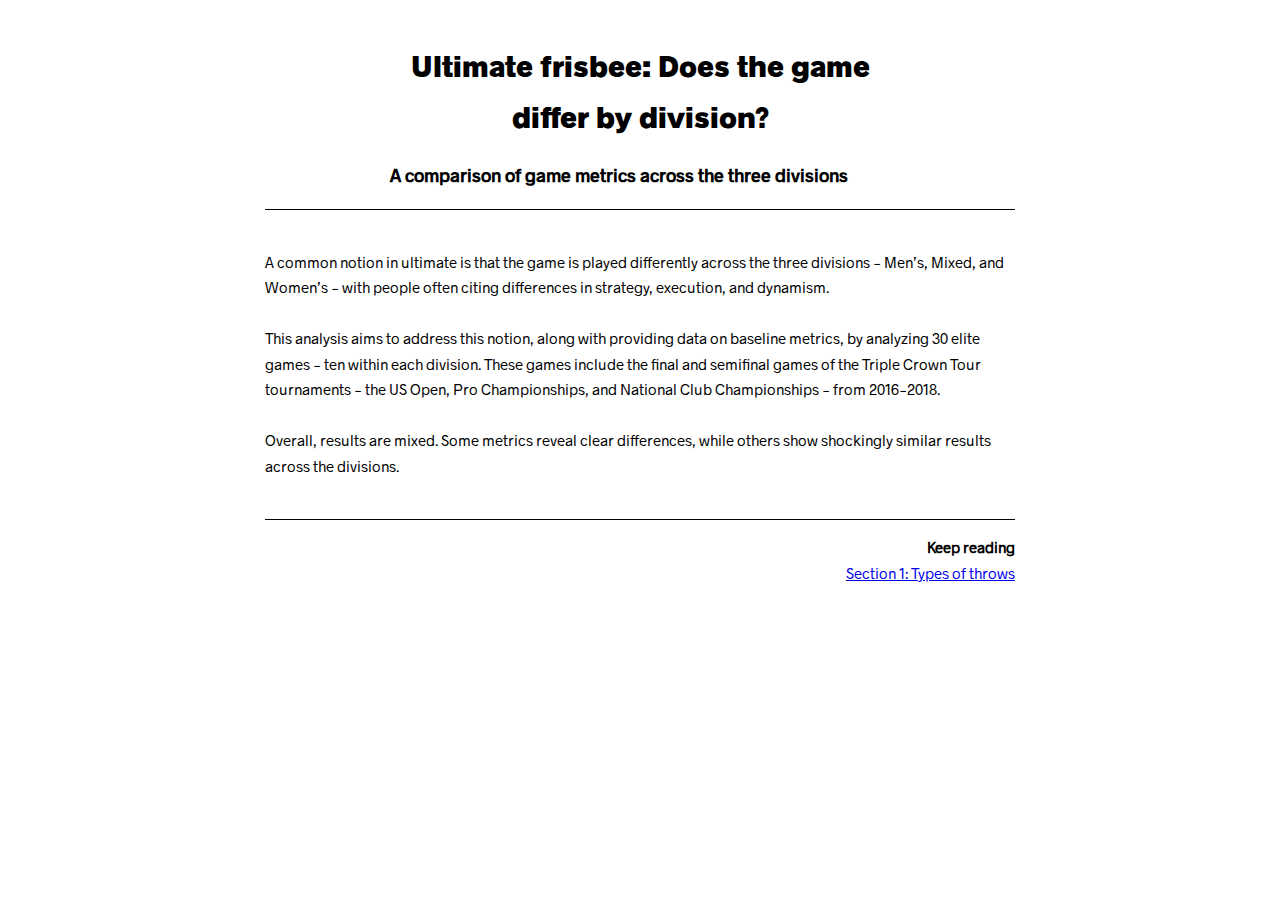
==== index.html @ f48aa12d "Updating text" ====
<!DOCTYPE html>
<html>

<head>
	<meta charset="utf-8">
	<meta http-equiv="X-UA-Compatible" content="IE=edge">
	<title>Ultimate frisbee divisions</title>
	<link type="text/css" href="css/main.css" rel="stylesheet"/>

</head>
<body>
	<section id="title">
		<div id="title-container">
			<h1 id="title-text">Ultimate frisbee: Does the game differ by division?</h1>
			<h3 id="subtitle-text">A comparison of game metrics across the three divisions</h1>
		</div>
  </section>
	<section id="intro">
		<p>A common notion in ultimate is that the game is played differently across the three divisions - Men’s, Mixed, and Women’s - with people often citing differences in strategy, execution, and dynamism.
			<br><br>This analysis aims to address this notion, along with providing data on baseline metrics, by analyzing 30 elite games - ten within each division. These games include the final and semifinal games of the Triple Crown Tour tournaments - the US Open, Pro Championships, and National Club Championships - from 2016-2018.<br><br>Overall, results are mixed. Some metrics reveal clear differences, while others show shockingly similar results across the divisions.</p>
	</section>
	<section id="navigation-container">
		<p id="forward"><strong>Keep reading</strong><br><a href="section1.html">Section 1: Types of throws</a></p>
	</div>
</body>
</html>
---- css/main.css ----
@font-face {
  font-family: radnika-black;
  src: url("fonts/Radnika-Black.otf");
}
@font-face {
  font-family: radnika-bold;
  src: url("fonts/Radnika-Bold.otf");
}
@font-face {
  font-family: radnika-regular;
  src: url("fonts/Radnika-Regular.otf");
}
@font-face {
  font-family: radnika-medium;
  src: url("fonts/Radnika-Medium.otf");
}
@font-face {
  font-family: stratum-medium;
  src: url("fonts/Stratum2-Medium.otf");
}
@font-face {
  font-family: stratum-regular;
  src: url("fonts/Stratum2-Regular.otf");
}
h1 {
  font-family: radnika-black;
  font-size: 30px;
  text-align: center;
  margin: 0;
}
h2 {
  font-family: radnika-bold;
  font-size: 25px;
  margin: 0;
}
h3 {
  font-family: radnika-medium;
  font-size: 18px;
}
h4 {
  font-family: radnika-medium;
  font-size: 15px;
}
p {
  font-family: radnika-regular;
  font-size: 15px;
}
li {
  font-family: radnika-regular;
  font-size: 15px;
}
.footnote {
  font-size: 12px;
}
.chart-title {
  margin: 0;
  font-size: 17px;
}
.chart-subtext {
  font-family: radnika-regular;
  font-size: 11px;
  margin: 0;
  border-bottom: solid 1px black;
}
.chart-label {
  font-size: 13px;
  font-family: radnika-bold;
  margin: 0;
  margin-top: 0.5em;
}
body,html {
  min-width: 400px;
  max-width: 800px;
  margin: 0 auto;
  line-height: 1.7;
}
section {
  margin: 0 auto;
  margin-top: 40px;
  margin-bottom: 40px;
  max-width: 750px;
}
#title {
  border-bottom: solid 1px black;
}
#title-container {
  position: relative;
  margin: 0 auto;
  margin-top: 30px;
  max-width: 500px;
}
#options-container {
  width: 250px;
  float: right;
  height: 0px;
}
#highlight-container {
  float: left;
}
#filter-container {
  float: right;
}
.svg-chart {
  margin: 0;
  width: 100%;
  margin-bottom: 10px;
}
#svgSection-scoredthrows {
  float: right;
  width: 60%;
  margin-left: 30px;
  margin-right: 10px;
  height: 450px;
  margin-top: 0;
  margin-bottom: 0;
}
#svgSection-turnover {
  float: right;
  width: 60%;
  margin-left: 30px;
  margin-right: 10px;
  height: 480px;
  margin-top: 0;
  margin-bottom: 0;
}
.svg-section {
  margin-bottom: 30px;
  margin-top: 30px;
  border-bottom: solid 1px black;
}
#navigation-container {
  border-top: solid 1px black;
}
#back {
  float: left;
  margin-bottom: 50px;
}
#forward {
  text-align: right;
  float: right;
  margin-bottom: 50px;
}
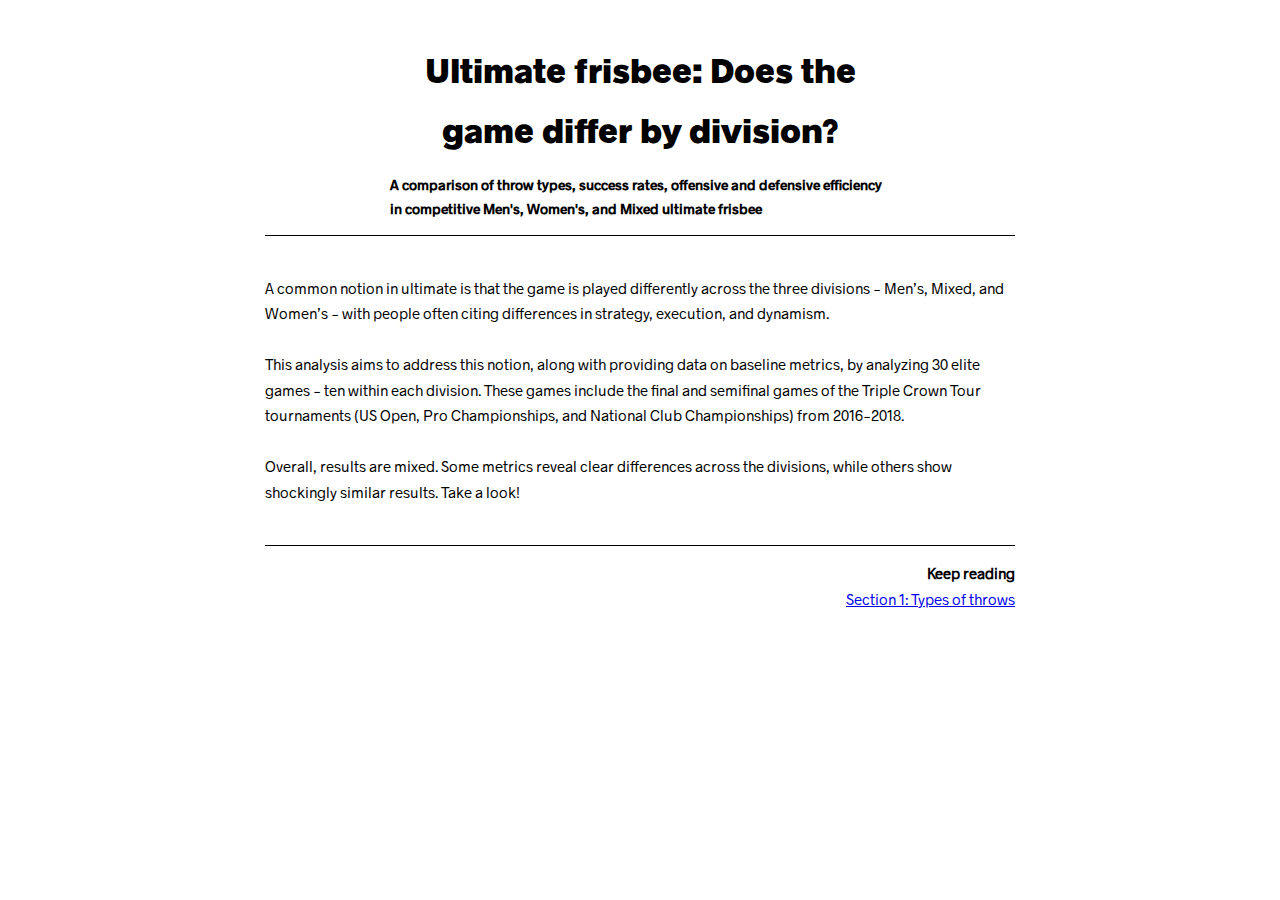
==== commit b5815a6d: "Text change" ====
--- a/index.html
+++ b/index.html
@@ -12,12 +12,13 @@
 	<section id="title">
 		<div id="title-container">
 			<h1 id="title-text">Ultimate frisbee: Does the game differ by division?</h1>
-			<h3 id="subtitle-text">A comparison of game metrics across the three divisions</h1>
+			<h3 id="subtitle-text">A comparison of throw types, success rates, offensive and defensive efficiency in competitive Men's, Women's, and Mixed ultimate frisbee</h1>
 		</div>
   </section>
 	<section id="intro">
 		<p>A common notion in ultimate is that the game is played differently across the three divisions - Men’s, Mixed, and Women’s - with people often citing differences in strategy, execution, and dynamism.
-			<br><br>This analysis aims to address this notion, along with providing data on baseline metrics, by analyzing 30 elite games - ten within each division. These games include the final and semifinal games of the Triple Crown Tour tournaments - the US Open, Pro Championships, and National Club Championships - from 2016-2018.<br><br>Overall, results are mixed. Some metrics reveal clear differences, while others show shockingly similar results across the divisions.</p>
+			<br><br>This analysis aims to address this notion, along with providing data on baseline metrics, by analyzing 30 elite games - ten within each division. These games include the final and semifinal games of the Triple Crown Tour tournaments (US Open, Pro Championships, and National Club Championships) from 2016-2018.<br><br>
+			Overall, results are mixed. Some metrics reveal clear differences across the divisions, while others show shockingly similar results. Take a look!</p>
 	</section>
 	<section id="navigation-container">
 		<p id="forward"><strong>Keep reading</strong><br><a href="section1.html">Section 1: Types of throws</a></p>
--- a/css/main.css
+++ b/css/main.css
@@ -24,7 +24,7 @@
 }
 h1 {
   font-family: radnika-black;
-  font-size: 30px;
+  font-size: 35px;
   text-align: center;
   margin: 0;
 }
@@ -35,7 +35,7 @@
 }
 h3 {
   font-family: radnika-medium;
-  font-size: 18px;
+  font-size: 14px;
 }
 h4 {
   font-family: radnika-medium;
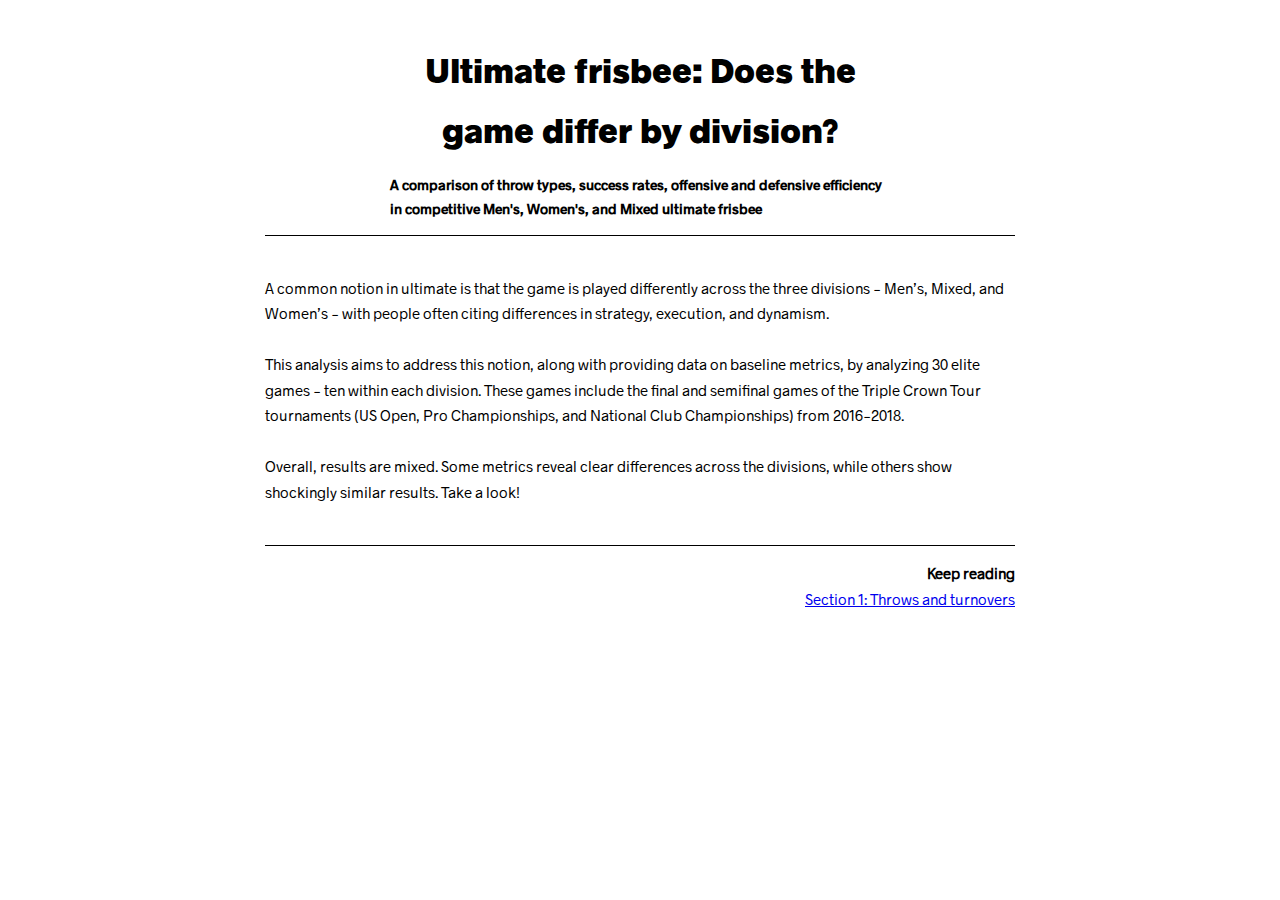
==== commit 346bd9c9: "Update section 1 link text" ====
--- a/index.html
+++ b/index.html
@@ -21,7 +21,7 @@
 			Overall, results are mixed. Some metrics reveal clear differences across the divisions, while others show shockingly similar results. Take a look!</p>
 	</section>
 	<section id="navigation-container">
-		<p id="forward"><strong>Keep reading</strong><br><a href="section1.html">Section 1: Types of throws</a></p>
+		<p id="forward"><strong>Keep reading</strong><br><a href="section1.html">Section 1: Throws and turnovers</a></p>
 	</div>
 </body>
 </html>
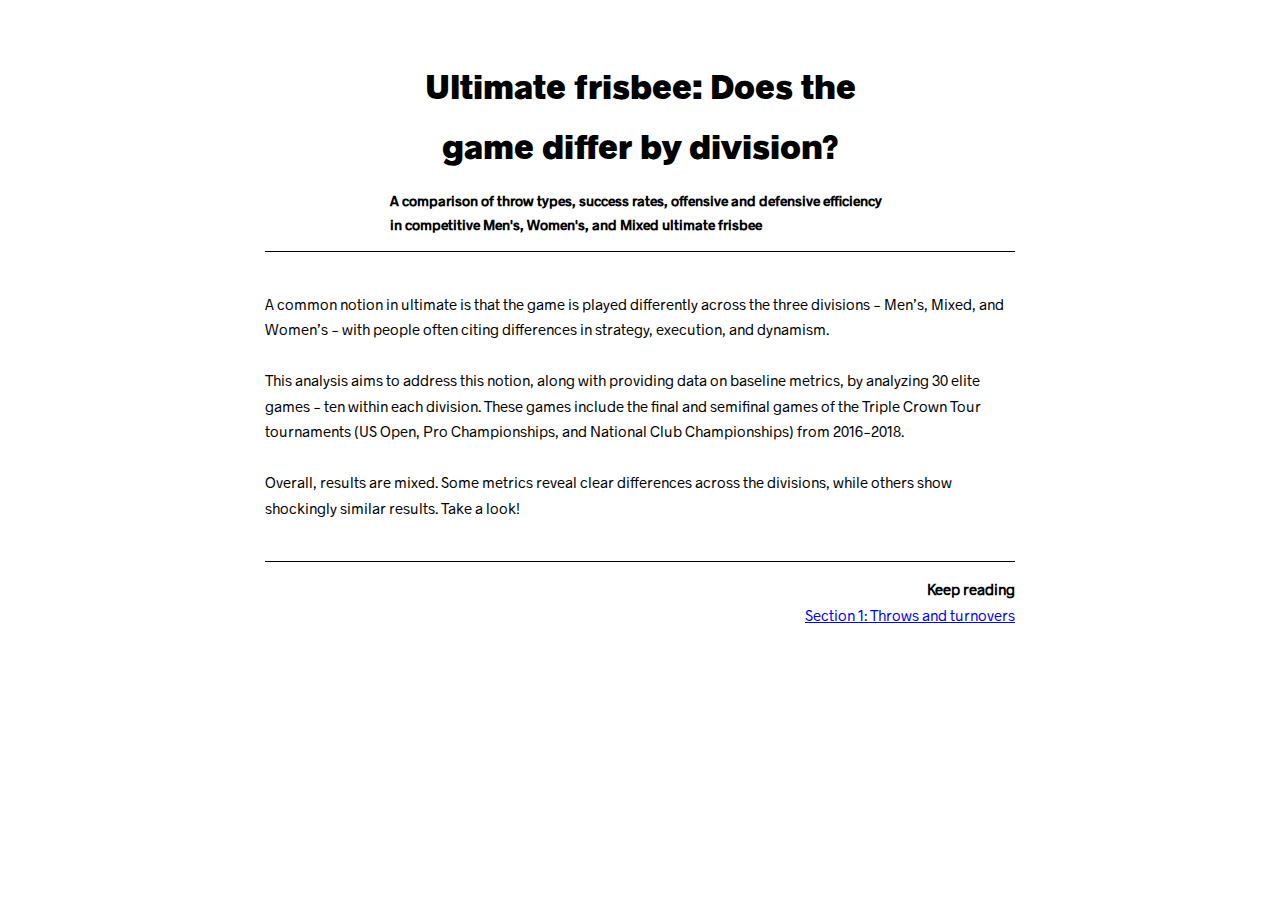
==== commit 502908f8: "Adding view port" ====
--- a/index.html
+++ b/index.html
@@ -4,6 +4,7 @@
 <head>
 	<meta charset="utf-8">
 	<meta http-equiv="X-UA-Compatible" content="IE=edge">
+	<meta name="viewport" content="width=device-width, initial-scale=1.0">
 	<title>Ultimate frisbee divisions</title>
 	<link type="text/css" href="css/main.css" rel="stylesheet"/>
 
--- a/css/main.css
+++ b/css/main.css
@@ -69,10 +69,11 @@
   margin-top: 0.5em;
 }
 body,html {
-  min-width: 400px;
+  min-width: 700px;
   max-width: 800px;
   margin: 0 auto;
   line-height: 1.7;
+  padding: 0.5em;
 }
 section {
   margin: 0 auto;
@@ -103,7 +104,6 @@
 .svg-chart {
   margin: 0;
   width: 100%;
-  margin-bottom: 10px;
 }
 #svgSection-scoredthrows {
   float: right;
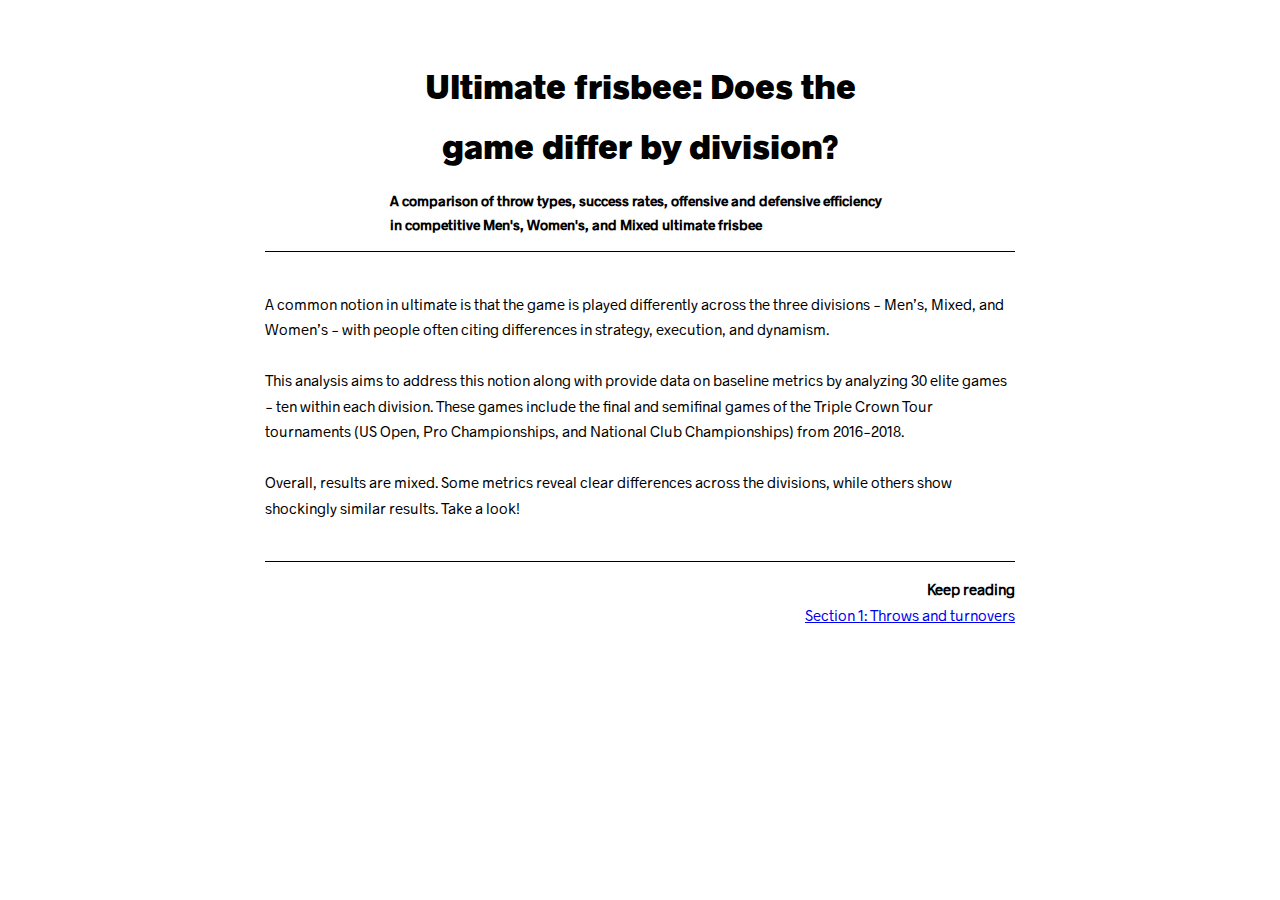
==== commit 7e1a3d02: "Text changes" ====
--- a/index.html
+++ b/index.html
@@ -18,7 +18,7 @@
   </section>
 	<section id="intro">
 		<p>A common notion in ultimate is that the game is played differently across the three divisions - Men’s, Mixed, and Women’s - with people often citing differences in strategy, execution, and dynamism.
-			<br><br>This analysis aims to address this notion, along with providing data on baseline metrics, by analyzing 30 elite games - ten within each division. These games include the final and semifinal games of the Triple Crown Tour tournaments (US Open, Pro Championships, and National Club Championships) from 2016-2018.<br><br>
+			<br><br>This analysis aims to address this notion along with provide data on baseline metrics by analyzing 30 elite games - ten within each division. These games include the final and semifinal games of the Triple Crown Tour tournaments (US Open, Pro Championships, and National Club Championships) from 2016-2018.<br><br>
 			Overall, results are mixed. Some metrics reveal clear differences across the divisions, while others show shockingly similar results. Take a look!</p>
 	</section>
 	<section id="navigation-container">
--- a/css/main.css
+++ b/css/main.css
@@ -22,27 +22,14 @@
   font-family: stratum-regular;
   src: url("fonts/Stratum2-Regular.otf");
 }
-h1 {
-  font-family: radnika-black;
-  font-size: 35px;
-  text-align: center;
-  margin: 0;
-}
-h2 {
-  font-family: radnika-bold;
-  font-size: 25px;
-  margin: 0;
-}
-h3 {
-  font-family: radnika-medium;
-  font-size: 14px;
+body,html {
+  min-width: 300px;
+  line-height: 1.7;
+  padding: 0.5em;
+  margin: 0 auto;
 }
 h4 {
   font-family: radnika-medium;
-  font-size: 15px;
-}
-p {
-  font-family: radnika-regular;
   font-size: 15px;
 }
 li {
@@ -50,7 +37,7 @@
   font-size: 15px;
 }
 .footnote {
-  font-size: 12px;
+  font-size: 10px;
 }
 .chart-title {
   margin: 0;
@@ -61,19 +48,6 @@
   font-size: 11px;
   margin: 0;
   border-bottom: solid 1px black;
-}
-.chart-label {
-  font-size: 13px;
-  font-family: radnika-bold;
-  margin: 0;
-  margin-top: 0.5em;
-}
-body,html {
-  min-width: 700px;
-  max-width: 800px;
-  margin: 0 auto;
-  line-height: 1.7;
-  padding: 0.5em;
 }
 section {
   margin: 0 auto;
@@ -89,17 +63,6 @@
   margin: 0 auto;
   margin-top: 30px;
   max-width: 500px;
-}
-#options-container {
-  width: 250px;
-  float: right;
-  height: 0px;
-}
-#highlight-container {
-  float: left;
-}
-#filter-container {
-  float: right;
 }
 .svg-chart {
   margin: 0;
@@ -130,13 +93,68 @@
 }
 #navigation-container {
   border-top: solid 1px black;
+  max-width: 750px;
+  margin: 0 auto;
 }
-#back {
-  float: left;
-  margin-bottom: 50px;
+@media screen and (max-width: 470px) {
+  #back {
+    float: left;
+    margin-bottom: 50px;
+    font-size: 12px;
+  }
+  #forward {
+    text-align: right;
+    float: right;
+    margin-bottom: 50px;
+    font-size: 12px;
+  }
+  p {
+    font-family: radnika-regular;
+    font-size: 13px;
+  }
+  h1 {
+    font-family: radnika-black;
+    font-size: 25px;
+    text-align: center;
+    margin: 0;
+  }
+  h2 {
+    font-family: radnika-bold;
+    font-size: 18px;
+    margin: 0;
+  }
+  h3 {
+    font-family: radnika-medium;
+    font-size: 12px;
+  }
 }
-#forward {
-  text-align: right;
-  float: right;
-  margin-bottom: 50px;
+@media screen and (min-width: 470px) {
+  #back {
+    float: left;
+    margin-bottom: 50px;
+  }
+  #forward {
+    text-align: right;
+    float: right;
+    margin-bottom: 50px;
+  }
+  p {
+    font-family: radnika-regular;
+    font-size: 15px;
+  }
+  h1 {
+    font-family: radnika-black;
+    font-size: 35px;
+    text-align: center;
+    margin: 0;
+  }
+  h2 {
+    font-family: radnika-bold;
+    font-size: 25px;
+    margin: 0;
+  }
+  h3 {
+    font-family: radnika-medium;
+    font-size: 14px;
+  }
 }
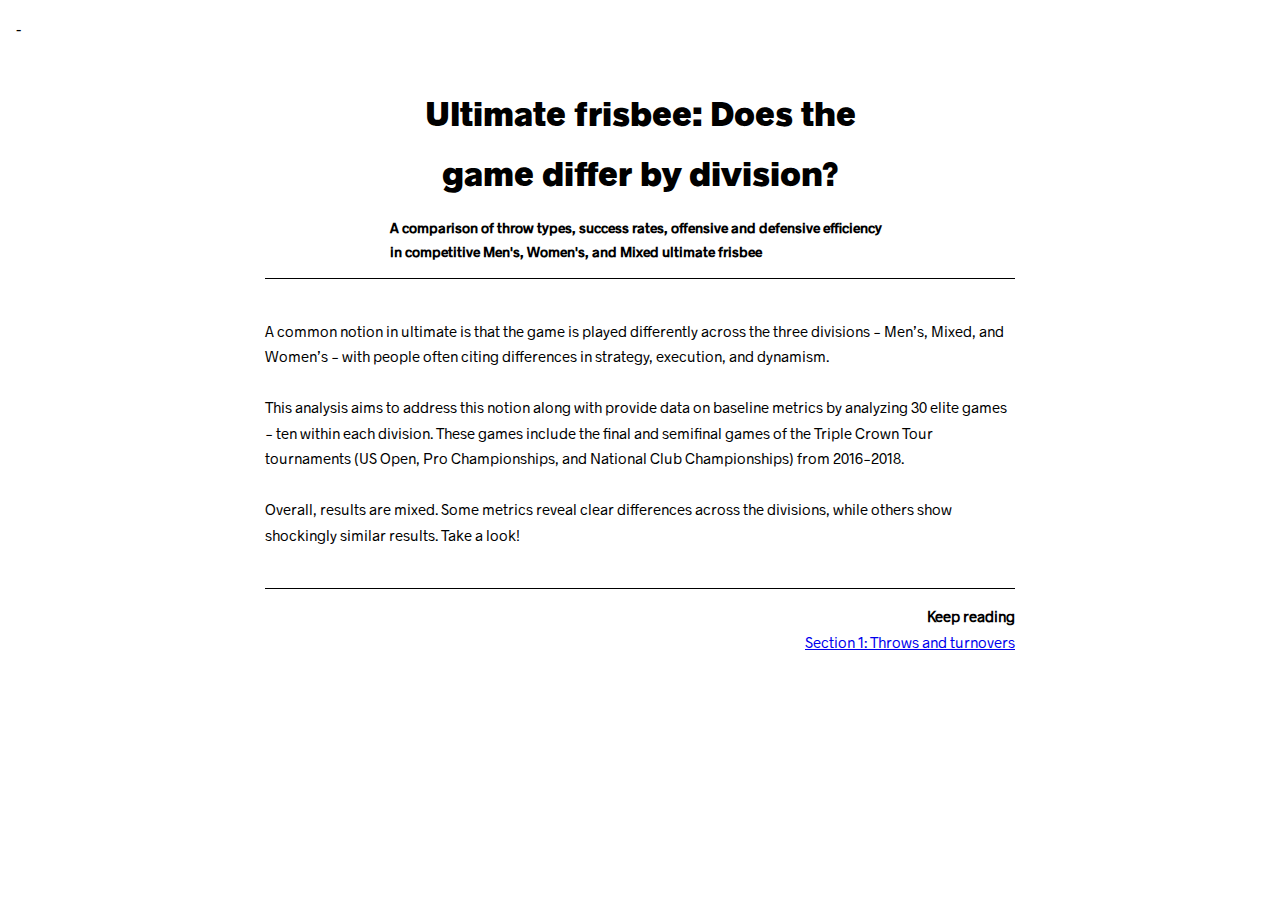
==== commit 035cc5c8: "Increasing font sizes" ====
--- a/index.html
+++ b/index.html
@@ -1,4 +1,4 @@
-<!DOCTYPE html>
+-<!DOCTYPE html>
 <html>
 
 <head>
--- a/css/main.css
+++ b/css/main.css
@@ -38,16 +38,6 @@
 }
 .footnote {
   font-size: 10px;
-}
-.chart-title {
-  margin: 0;
-  font-size: 17px;
-}
-.chart-subtext {
-  font-family: radnika-regular;
-  font-size: 11px;
-  margin: 0;
-  border-bottom: solid 1px black;
 }
 section {
   margin: 0 auto;
@@ -127,6 +117,16 @@
     font-family: radnika-medium;
     font-size: 12px;
   }
+  .chart-title {
+    margin: 0;
+    font-size: 15px;
+  }
+  .chart-subtext {
+    font-family: radnika-regular;
+    font-size: 11px;
+    margin: 0;
+    border-bottom: solid 1px black;
+  }
 }
 @media screen and (min-width: 470px) {
   #back {
@@ -157,4 +157,14 @@
     font-family: radnika-medium;
     font-size: 14px;
   }
+  .chart-title {
+    margin: 0;
+    font-size: 17px;
+  }
+  .chart-subtext {
+    font-family: radnika-regular;
+    font-size: 12px;
+    margin: 0;
+    border-bottom: solid 1px black;
+  }
 }
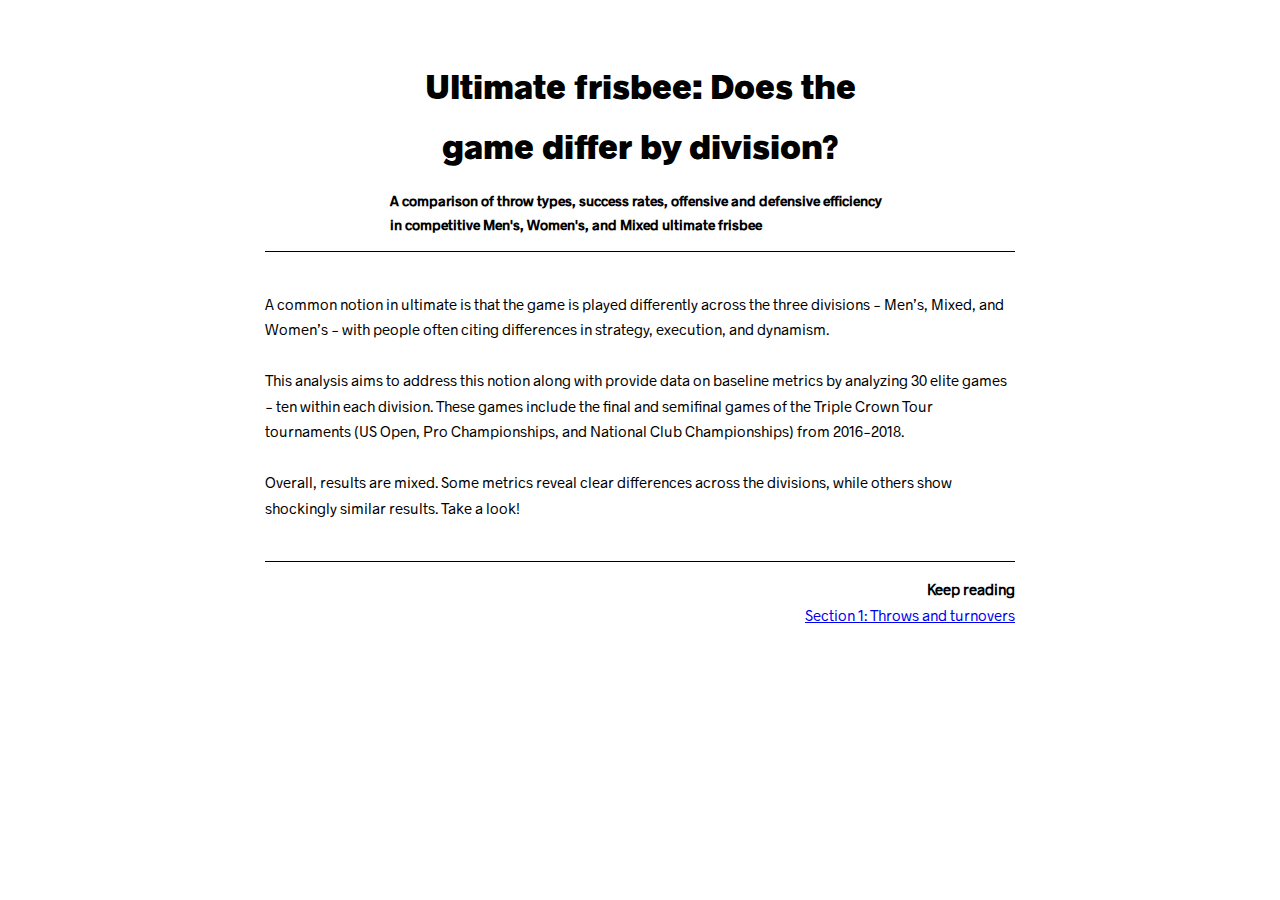
==== commit 62f6966c: "Removing weird - on index" ====
--- a/index.html
+++ b/index.html
@@ -1,9 +1,7 @@
--<!DOCTYPE html>
+<!DOCTYPE html>
 <html>
 
 <head>
-	<meta charset="utf-8">
-	<meta http-equiv="X-UA-Compatible" content="IE=edge">
 	<meta name="viewport" content="width=device-width, initial-scale=1.0">
 	<title>Ultimate frisbee divisions</title>
 	<link type="text/css" href="css/main.css" rel="stylesheet"/>
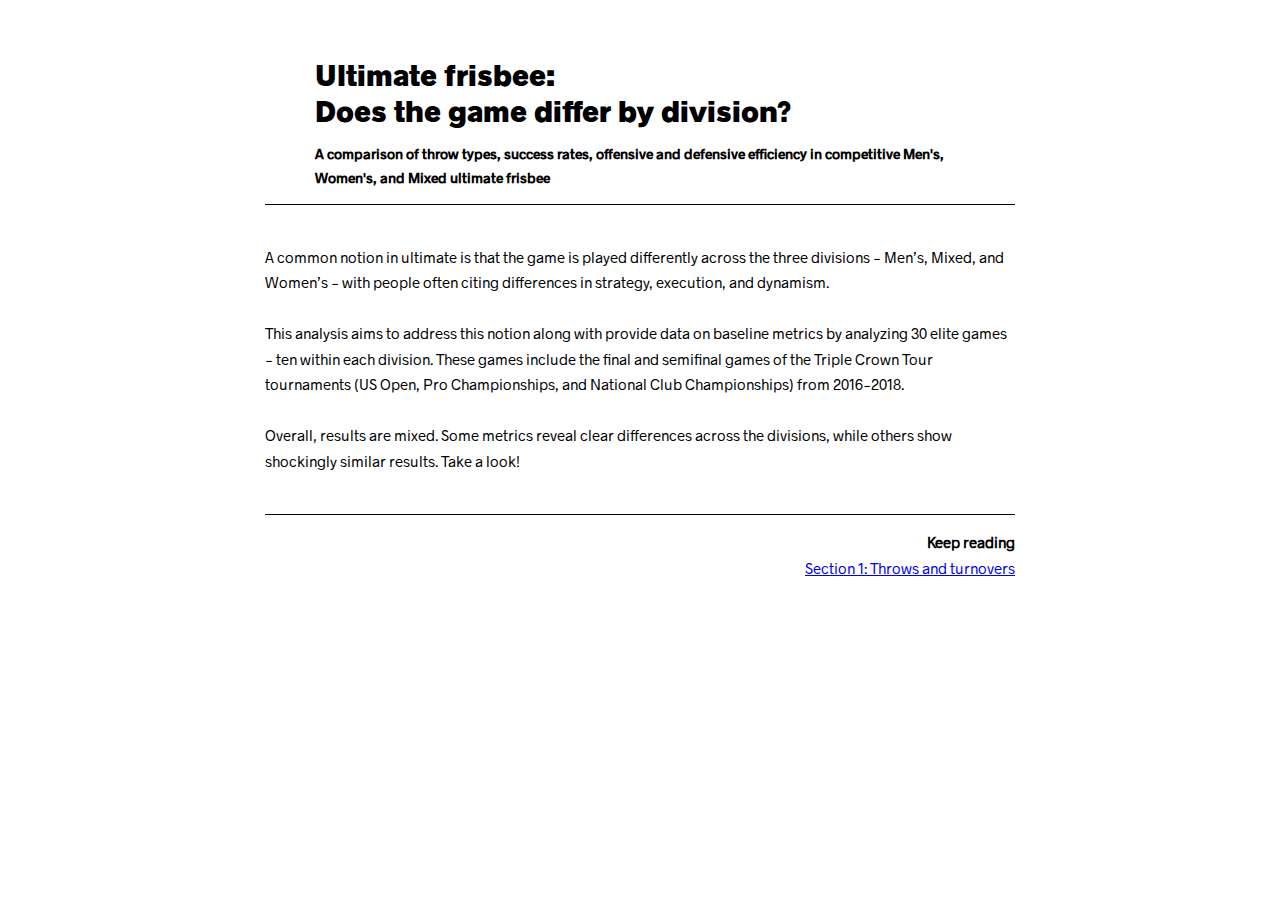
==== commit 87f627bd: "styles" ====
--- a/index.html
+++ b/index.html
@@ -10,7 +10,7 @@
 <body>
 	<section id="title">
 		<div id="title-container">
-			<h1 id="title-text">Ultimate frisbee: Does the game differ by division?</h1>
+			<h1 id="title-text">Ultimate frisbee: <br>Does the game differ by division?</h1>
 			<h3 id="subtitle-text">A comparison of throw types, success rates, offensive and defensive efficiency in competitive Men's, Women's, and Mixed ultimate frisbee</h1>
 		</div>
   </section>
--- a/css/main.css
+++ b/css/main.css
@@ -50,9 +50,9 @@
 }
 #title-container {
   position: relative;
-  margin: 0 auto;
+  margin: auto;
   margin-top: 30px;
-  max-width: 500px;
+  max-width: 650px;
 }
 .svg-chart {
   margin: 0;
@@ -104,9 +104,9 @@
   }
   h1 {
     font-family: radnika-black;
-    font-size: 25px;
-    text-align: center;
+    font-size: 20px;
     margin: 0;
+    line-height: 1.2;
   }
   h2 {
     font-family: radnika-bold;
@@ -144,9 +144,9 @@
   }
   h1 {
     font-family: radnika-black;
-    font-size: 35px;
-    text-align: center;
+    font-size: 30px;
     margin: 0;
+    line-height: 1.2;
   }
   h2 {
     font-family: radnika-bold;
